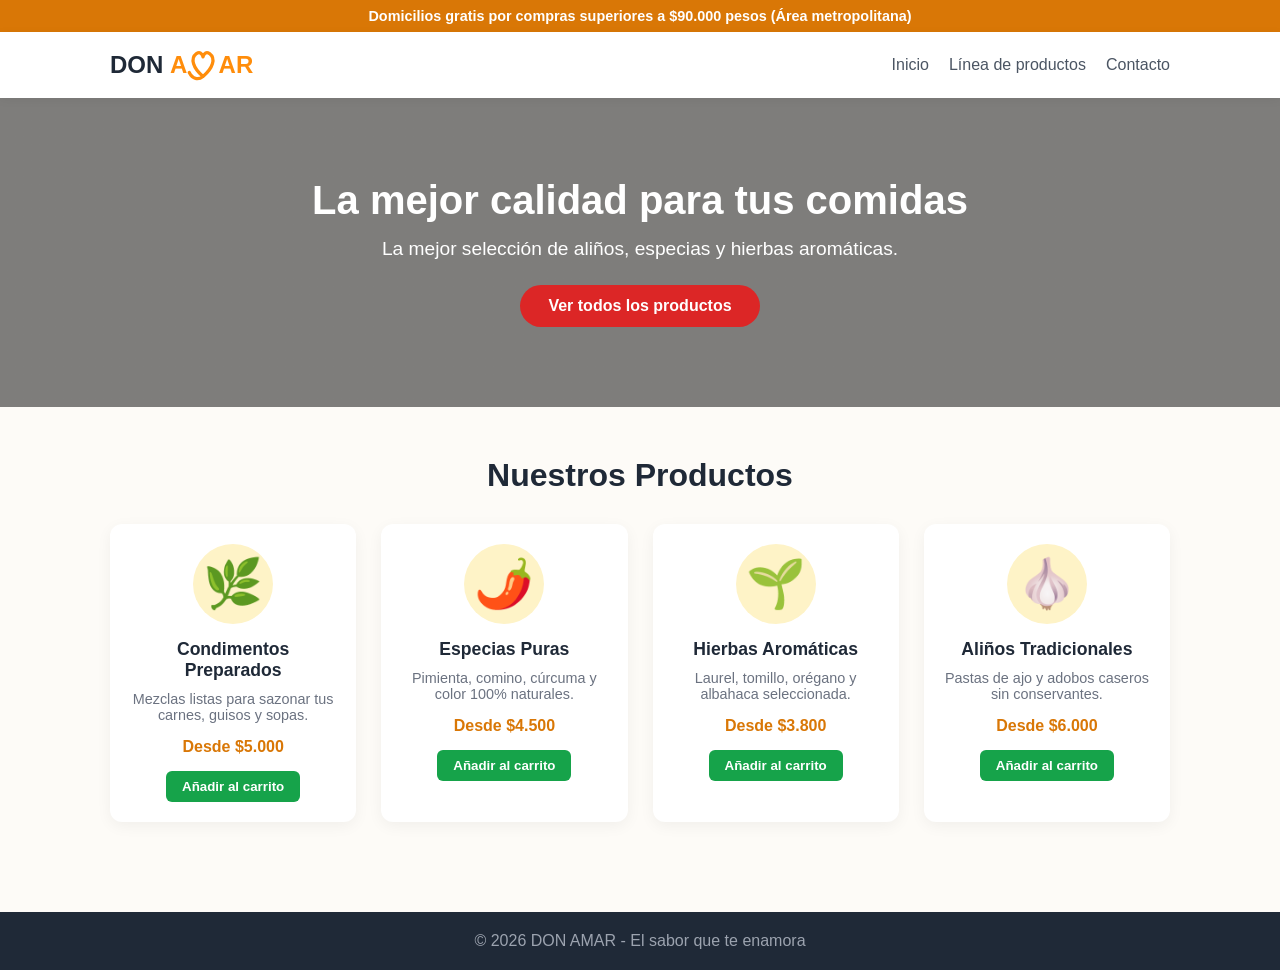
==== index.html @ bd41c61c "primer commit DON AMAR" ====
<!DOCTYPE html>
<html lang="es">
<head>
    <meta charset="UTF-8">
    <meta name="viewport" content="width=device-width, initial-scale=1.0">
    <title>DON AMAR</title>
    <link rel="stylesheet" href="styles.css">
</head>
<body>

    <!-- Barra de anuncio -->
    <div class="top-bar">
        <p>Domicilios gratis por compras superiores a $90.000 pesos (Área metropolitana)</p>
    </div>

    <!-- Encabezado y Navegación -->
    <header class="header">
        <div class="container logo-nav">
            <a href="#" class="logo">
                <h2>
    DON 
    <span class="Logo-amar">


        A<svg class="m-heart" viewBox="0 0 100 110" fill="none" stroke="currentColor" stroke-width="10" stroke-linecap="round" stroke-linejoin="round"><path d="M 50 90 C 20 65 10 35 30 20 C 45 10 50 30 50 30 C 50 30 55 10 70 20 C 90 35 80 65 50 90 C 35 102 18 98 8 78"/></svg>AR
    </span>
</h2>
            </a>
            <nav class="nav">
                <ul>
                    <li><a href="#inicio">Inicio</a></li>
                    <li><a href="#productos">Línea de productos</a></li>
                    <li><a href="contacto.html">Contacto</a></li>
                </ul>
            </nav>
        </div>
    </header>

    <!-- Sección Principal (Hero) -->
    <section id="inicio" class="hero">
        <div class="container">
            <h1>La mejor calidad para tus comidas</h1>
            <p>La mejor selección de aliños, especias y hierbas aromáticas.</p>
            <a href="#productos" class="btn">Ver todos los productos</a>
        </div>
    </section>

    <!-- Catálogo de Productos -->
    <section id="productos" class="products container">
        <h2>Nuestros Productos</h2>
        <div class="product-grid">

            <div class="product-card">
                <div class="card-img-placeholder">🌿</div>
                <h3>Condimentos Preparados</h3>
                <p>Mezclas listas para sazonar tus carnes, guisos y sopas.</p>
                <span class="price">Desde $5.000</span>
                <button class="btn-card">Añadir al carrito</button>
            </div>

            <div class="product-card">
                <div class="card-img-placeholder">🌶️</div>
                <h3>Especias Puras</h3>
                <p>Pimienta, comino, cúrcuma y color 100% naturales.</p>
                <span class="price">Desde $4.500</span>
                <button class="btn-card">Añadir al carrito</button>
            </div>

            <div class="product-card">
                <div class="card-img-placeholder">🌱</div>
                <h3>Hierbas Aromáticas</h3>
                <p>Laurel, tomillo, orégano y albahaca seleccionada.</p>
                <span class="price">Desde $3.800</span>
                <button class="btn-card">Añadir al carrito</button>
            </div>

            <div class="product-card">
                <div class="card-img-placeholder">🧄</div>
                <h3>Aliños Tradicionales</h3>
                <p>Pastas de ajo y adobos caseros sin conservantes.</p>
                <span class="price">Desde $6.000</span>
                <button class="btn-card">Añadir al carrito</button>
            </div>

        </div>
    </section>

    <!-- Pie de página -->
    <footer id="contacto" class="footer">
        <div class="container">
            <p>&copy; 2026 DON AMAR - El sabor que te enamora</p>
        </div>
    </footer>

</body>
</html>
---- styles.css ----
/* RESET BÁSICO */
* {
    margin: 0;
    padding: 0;
    box-sizing: border-box;
    font-family: 'Segoe UI', Tahoma, Geneva, Verdana, sans-serif;
}

body {
    background-color: #fdfbf7;
    color: #333333;
}

.container {
    max-width: 1100px;
    margin: 0 auto;
    padding: 0 20px;
}

/* BARRA DE ANUNCIO */
.top-bar {
    background-color: #d97706;
    color: #ffffff;
    text-align: center;
    padding: 8px 10px;
    font-size: 0.9rem;
    font-weight: 600;
}

/* ENCABEZADO Y NAVEGACIÓN */
.header {
    background-color: #ffffff;
    box-shadow: 0 2px 10px rgba(0, 0, 0, 0.05);
    position: sticky;
    top: 0;
    z-index: 100;
}

.logo-nav {
    display: flex;
    justify-content: space-between;
    align-items: center;
    padding: 15px 20px;
}

.logo h2 {
    color: #1f2937;
}

.Logo-amar {
    color: #ff8d0b; 
    display: inline-flex;
    align-items: center;
}

.m-heart {
    width: 1.5em;
    height: 1.5em;
    display: inline-block;
    vertical-align: middle;
    margin: 0 -0.1em;
    transform: scale(2.0px) translate(3px, 3px);
    )
    
}

.logo-nav a {
    text-decoration: none;
}

.nav ul {
    display: flex;
    list-style: none;
    gap: 20px;
}

.nav a {
    text-decoration: none;
    color: #4b5563;
    font-weight: 500;
    transition: color 0.3s;
}

.nav a:hover {
    color: #dc2626;
}

/* HERO SECTION */
.hero {
    background: linear-gradient(rgba(0, 0, 0, 0.5), rgba(0, 0, 0, 0.5)), 
                url('https://images.unsplash.com/photo-1596040033229-a9821ebd058d?auto=format&fit=crop&w=1200&q=80');
    background-size: cover;
    background-position: center;
    color: #ffffff;
    text-align: center;
    padding: 80px 20px;
}

.hero h1 {
    font-size: 2.5rem;
    margin-bottom: 15px;
}

.hero p {
    font-size: 1.2rem;
    margin-bottom: 25px;
}

.btn {
    display: inline-block;
    background-color: #dc2626;
    color: #ffffff;
    padding: 12px 28px;
    border-radius: 50px;
    text-decoration: none;
    font-weight: bold;
    transition: background-color 0.3s;
}

.btn:hover {
    background-color: #b91c1c;
}

/* CATÁLOGO DE PRODUCTOS */
.products {
    padding: 50px 20px;
    text-align: center;
}

.products h2 {
    font-size: 2rem;
    margin-bottom: 30px;
    color: #1f2937;
}

.product-grid {
    display: grid;
    grid-template-columns: repeat(auto-fit, minmax(220px, 1fr));
    gap: 25px;
}

.product-card {
    background-color: #ffffff;
    border-radius: 12px;
    padding: 20px;
    box-shadow: 0 4px 15px rgba(0, 0, 0, 0.05);
    display: flex;
    flex-direction: column;
    align-items: center;
    transition: transform 0.3s;
}

.product-card:hover {
    transform: translateY(-5px);
}

.card-img-placeholder {
    font-size: 3rem;
    background-color: #fef3c7;
    width: 80px;
    height: 80px;
    border-radius: 50%;
    display: flex;
    align-items: center;
    justify-content: center;
    margin-bottom: 15px;
}

.product-card h3 {
    font-size: 1.1rem;
    margin-bottom: 10px;
    color: #1f2937;
}

.product-card p {
    font-size: 0.9rem;
    color: #6b7280;
    margin-bottom: 15px;
}

.price {
    font-weight: bold;
    color: #d97706;
    margin-bottom: 15px;
}

.btn-card {
    background-color: #16a34a;
    color: white;
    border: none;
    padding: 8px 16px;
    border-radius: 6px;
    cursor: pointer;
    font-weight: 600;
    transition: background-color 0.3s;
}

.btn-card:hover {
    background-color: #15803d;
}

/* PIE DE PÁGINA */
.footer {
    background-color: #1f2937;
    color: #9ca3af;
    text-align: center;
    padding: 20px;
    margin-top: 40px;
}
/* --- ESTILOS DE LA PÁGINA DE CONTACTO --- */
/* --- FONDO CON PLANTILLA DE CONDIMENTOS/COMIDA --- */
.contacto-body {
    /* Cargamos la imagen de fondo */
    background-image: 
        /* Capa semitransparente suave para opacar un poco la foto y resaltar el texto */
        linear-gradient(rgba(0, 0, 0, 0.45), rgba(0, 0, 0, 0.45)), 
        /* Enlace a la imagen de especias/condimentos */
        url('https://images.unsplash.com/photo-1596040033229-a9821ebd058d?auto=format&fit=crop&w=1620&q=80');

    /* Ajustes para que el fondo cubra toda la pantalla de forma fija */
    background-size: cover;
    background-position: center;
    background-repeat: no-repeat;
    background-attachment: fixed;

    display: flex;
    justify-content: center;
    align-items: center;
    min-height: 100vh;
    margin: 0;
    font-family: Arial, sans-serif;
}

.contacto-card {
    background: rgba(255, 255, 255, 0.96); /* Blanco con leve transparencia elegante */
    padding: 35px 40px;
    border-radius: 20px;
    box-shadow: 0 15px 35px rgba(0, 0, 0, 0.3); /* Sombra más marcada para dar profundidad */
    border-top: 6px solid #ff6710;
    text-align: center;
    max-width: 420px;
    width: 90%;
    backdrop-filter: blur(5px); /* Efecto cristal esmerilado detrás de la tarjeta */
}
.btn-volver {
    display: inline-block;
    color: #888;
    text-decoration: none;
    font-size: 0.9em;
    margin-bottom: 20px;
    transition: color 0.2s;
}

.btn-volver:hover {
    color: #ff6710;
}

.contacto-card h2 {
    color: #1f2937;
    margin-top: 0;
    font-size: 1.8em;
}

.contacto-sub {
    color: #6b7280;
    font-size: 0.95em;
    margin-bottom: 25px;
}

.telefonos-list {
    display: flex;
    flex-direction: column;
    gap: 15px;
}

.telefono-item {
    display: flex;
    align-items: center;
    padding: 14px 18px;
    background-color: #f9fafb;
    border: 1px solid #e5e7eb;
    border-radius: 12px;
    text-decoration: none;
    color: #374151;
    transition: all 0.2s ease;
}

.telefono-item:hover {
    transform: translateY(-2px);
    border-color: #ff6710;
    box-shadow: 0 4px 12px rgba(255, 103, 16, 0.15);
    background-color: #fff8f5;
}

.telefono-item.whatsapp:hover {
    border-color: #25d366;
    box-shadow: 0 4px 12px rgba(37, 211, 102, 0.15);
    background-color: #f0fdf4;
}

.icono-tel {
    font-size: 1.5em;
    margin-right: 15px;
}

.tel-info {
    text-align: left;
    display: flex;
    flex-direction: column;
}

.tel-info strong {
    font-size: 0.9em;
    color: #1f2937;
}

.tel-info span {
    font-size: 1.05em;
    font-weight: bold;
    color: #ff6710;
}

.telefono-item.whatsapp .tel-info span {
    color: #25d366;
}
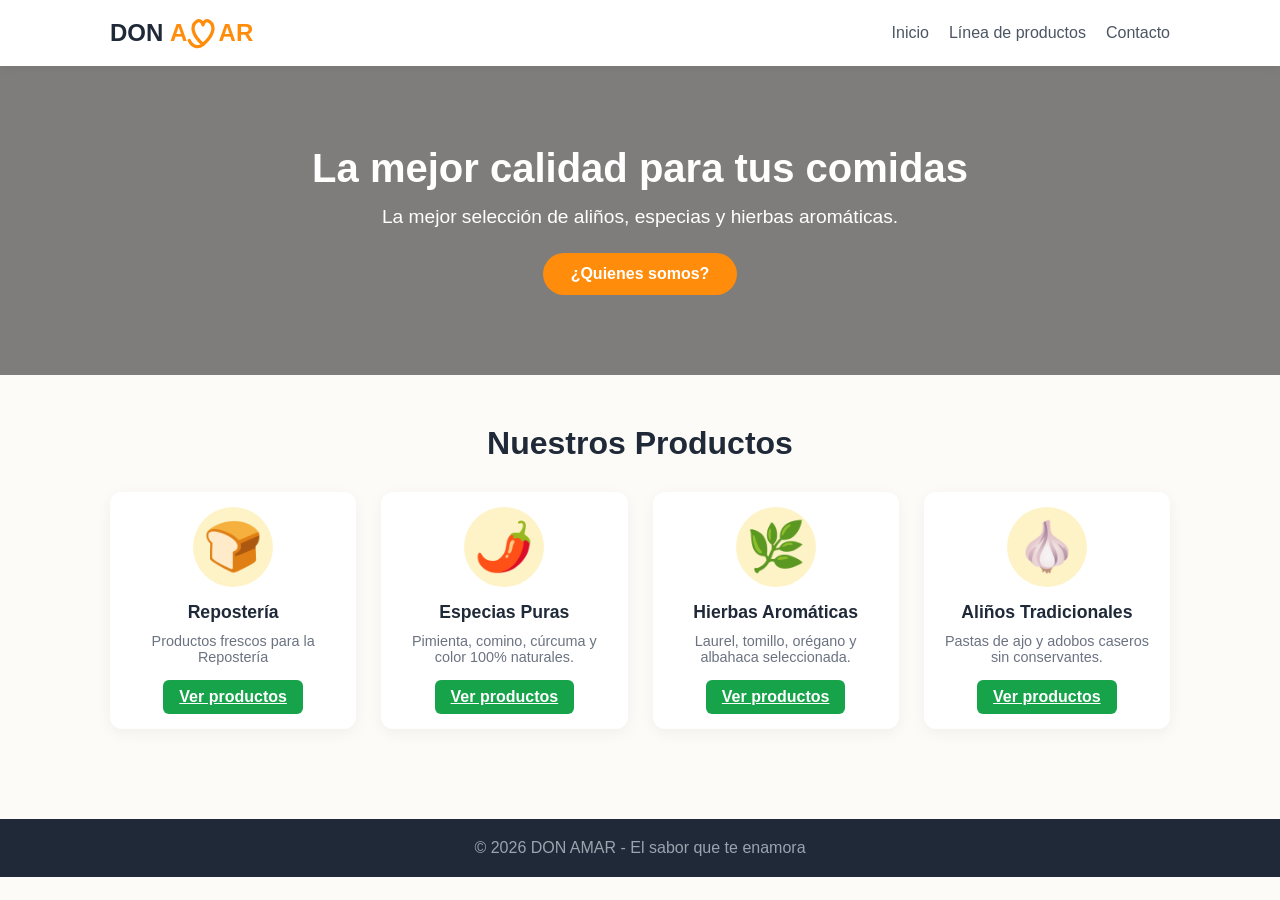
==== commit 4aca470f: "actualizacion" ====
--- a/index.html
+++ b/index.html
@@ -8,10 +8,6 @@
 </head>
 <body>
 
-    <!-- Barra de anuncio -->
-    <div class="top-bar">
-        <p>Domicilios gratis por compras superiores a $90.000 pesos (Área metropolitana)</p>
-    </div>
 
     <!-- Encabezado y Navegación -->
     <header class="header">
@@ -41,7 +37,7 @@
         <div class="container">
             <h1>La mejor calidad para tus comidas</h1>
             <p>La mejor selección de aliños, especias y hierbas aromáticas.</p>
-            <a href="#productos" class="btn">Ver todos los productos</a>
+            <a href="#productos" class="btn">¿Quienes somos?</a>
         </div>
     </section>
 
@@ -50,38 +46,37 @@
         <h2>Nuestros Productos</h2>
         <div class="product-grid">
 
-            <div class="product-card">
-                <div class="card-img-placeholder">🌿</div>
-                <h3>Condimentos Preparados</h3>
-                <p>Mezclas listas para sazonar tus carnes, guisos y sopas.</p>
-                <span class="price">Desde $5.000</span>
-                <button class="btn-card">Añadir al carrito</button>
-            </div>
+           <!-- Tarjeta 1: Repostería -->
+<div class="product-card">
+    <div class="card-img-placeholder">🍞</div>
+    <h3>Repostería</h3>
+    <p>Productos frescos para la Repostería</p>
+    <a href="reposteria.html" class="btn-card">Ver productos</a>
+</div>
 
-            <div class="product-card">
-                <div class="card-img-placeholder">🌶️</div>
-                <h3>Especias Puras</h3>
-                <p>Pimienta, comino, cúrcuma y color 100% naturales.</p>
-                <span class="price">Desde $4.500</span>
-                <button class="btn-card">Añadir al carrito</button>
-            </div>
+<!-- Tarjeta 2: Especias Puras -->
+<div class="product-card">
+    <div class="card-img-placeholder">🌶️</div>
+    <h3>Especias Puras</h3>
+    <p>Pimienta, comino, cúrcuma y color 100% naturales.</p>
+    <a href="condimentos.html" class="btn-card">Ver productos</a>
+</div>
 
-            <div class="product-card">
-                <div class="card-img-placeholder">🌱</div>
-                <h3>Hierbas Aromáticas</h3>
-                <p>Laurel, tomillo, orégano y albahaca seleccionada.</p>
-                <span class="price">Desde $3.800</span>
-                <button class="btn-card">Añadir al carrito</button>
-            </div>
+<!-- Tarjeta 3: Hierbas Aromáticas -->
+<div class="product-card">
+    <div class="card-img-placeholder">🌿</div>
+    <h3>Hierbas Aromáticas</h3>
+    <p>Laurel, tomillo, orégano y albahaca seleccionada.</p>
+    <a href="hierbas.html" class="btn-card">Ver productos</a>
+</div>
 
-            <div class="product-card">
-                <div class="card-img-placeholder">🧄</div>
-                <h3>Aliños Tradicionales</h3>
-                <p>Pastas de ajo y adobos caseros sin conservantes.</p>
-                <span class="price">Desde $6.000</span>
-                <button class="btn-card">Añadir al carrito</button>
-            </div>
-
+<!-- Tarjeta 4: Aliños Tradicionales -->
+<div class="product-card">
+    <div class="card-img-placeholder">🧄</div>
+    <h3>Aliños Tradicionales</h3>
+    <p>Pastas de ajo y adobos caseros sin conservantes.</p>
+    <a href="alinos.html" class="btn-card">Ver productos</a>
+</div>
         </div>
     </section>
 
--- a/styles.css
+++ b/styles.css
@@ -17,15 +17,6 @@
     padding: 0 20px;
 }
 
-/* BARRA DE ANUNCIO */
-.top-bar {
-    background-color: #d97706;
-    color: #ffffff;
-    text-align: center;
-    padding: 8px 10px;
-    font-size: 0.9rem;
-    font-weight: 600;
-}
 
 /* ENCABEZADO Y NAVEGACIÓN */
 .header {
@@ -82,7 +73,7 @@
 }
 
 .nav a:hover {
-    color: #dc2626;
+    color: #ff8d0b;
 }
 
 /* HERO SECTION */
@@ -108,7 +99,7 @@
 
 .btn {
     display: inline-block;
-    background-color: #dc2626;
+    background-color: #ff8d0b;
     color: #ffffff;
     padding: 12px 28px;
     border-radius: 50px;
@@ -118,7 +109,7 @@
 }
 
 .btn:hover {
-    background-color: #b91c1c;
+    background-color: #ff8d0b;
 }
 
 /* CATÁLOGO DE PRODUCTOS */
@@ -135,18 +126,19 @@
 
 .product-grid {
     display: grid;
-    grid-template-columns: repeat(auto-fit, minmax(220px, 1fr));
+    grid-template-columns: repeat(auto-fit, minmax(180px, 1fr));
     gap: 25px;
 }
 
 .product-card {
     background-color: #ffffff;
     border-radius: 12px;
-    padding: 20px;
+    padding: 15px;
     box-shadow: 0 4px 15px rgba(0, 0, 0, 0.05);
     display: flex;
     flex-direction: column;
     align-items: center;
+    text-align: center;
     transition: transform 0.3s;
 }
 
@@ -322,4 +314,262 @@
 
 .telefono-item.whatsapp .tel-info span {
     color: #25d366;
+}
+/* ==========================================
+   ESTILOS DE CATÁLOGO CON FOTOS CIRCULARES
+   ========================================== */jkml
+
+.catalogo-body {
+  background-color: #2e2d2d; /* Fondo oscuro gastronómico */
+  background-image:radial-gradient(circle, rgba(255, 255, 255, 0.4)1px, transparent 1.2px),
+  radial-gradient(circle, rgba(255, 255, 255, 0.4)1.5px, transparent 2px);
+  color: #ffffff;
+  font-family: 'Segoe UI', Tahoma, Geneva, Verdana, sans-serif;
+  margin: 0;
+  padding: 20px;
+}
+
+.catalogo-container {
+  max-width: 1100px;
+  margin: 0 auto;
+  text-align: center;
+}
+
+
+.catalogo-header h2 {
+  font-size: 2.2rem;
+  letter-spacing: 3px;
+  text-align: center;
+  margin-bottom: 5px;
+  color: #f5f5f5;
+}
+rgb(44, 3, 3)rgb(44, 3, 3)rgb(136, 39, 39)rgb(44, 3, 3)
+.catalogo-header p {
+  color: #ff6710;
+  font-weight: bold;
+  letter-spacing: 1px;
+}
+
+/* Grilla en filas/columnas ordenadas */
+.productos-grid {
+  display: grid;
+  grid-template-columns: repeat(3, 1fr);
+  gap: 40px 30px;
+  margin: 40px auto;
+  max-width: 900px;
+  justify-items: center;
+}
+
+.producto-card-circulo {
+  display: flex;
+  flex-direction: column;
+  align-items: center;
+  max-width: 200px;
+}
+
+/* Marco circular con borde verde sutil */
+.img-wrapper {
+  width: 130px;
+  height: 130px;
+  border-radius: 50%;
+  overflow: hidden;
+  border: 3px solid rgb(255, 166, 33);
+  box-shadow: 0 4px 10px rgba(0,0,0,0.5);
+  margin-bottom: 12px;
+}
+
+.img-wrapper img {
+  width: 100%;
+  height: 100%;
+  object-fit: cover;
+}
+
+.producto-card-circulo h3 {
+  font-size: 0.95rem;
+  margin: 5px 0;
+  font-weight: 600;
+  line-height: 1.2;
+}
+
+.producto-card-circulo h3 small {
+  display: block;
+  font-weight: normal;
+  color: #aaa;
+  font-size: 0.8rem;
+}
+
+.producto-card-circulo .precio {
+  font-size: 1.1rem;
+  font-weight: bold;
+  color: #ffffff;
+  margin-top: 4px;
+}
+
+.producto-card-circulo .ver-mas {
+  font-size: 0.75rem;
+  color: #aaa;
+  text-decoration: underline;
+  margin-top: 2px;
+}
+
+/* Pie con botón de WhatsApp */
+.catalogo-footer {
+  margin-top: 30px;
+  display: flex;
+  flex-direction: column;
+  align-items: center;
+  gap: 15px;
+}
+
+.contacto-info strong {
+  letter-spacing: 2px;
+  font-size: 1.1rem;
+}
+
+.contacto-info p {
+  margin: 3px 0 0 0;
+  color: #ccc;
+  font-size: 0.9rem;
+}
+
+.btn-whatsapp {
+  background-color: #28a745;
+  color: #fff;
+  padding: 12px 25px;
+  border-radius: 25px;
+  text-decoration: none;
+  font-weight: bold;
+  transition: background-color 0.3s;
+}
+
+.btn-whatsapp:hover {
+  background-color: #218838;
+}
+ ==========================================
+   ESTILOS DE condimentos CON FOTOS CIRCULARES
+   ========================================== */
+
+.catalogo-body {
+  background-color: #121212; /* Fondo oscuro gastronómico */
+  color: #ffffff;
+  font-family: 'Segoe UI', Tahoma, Geneva, Verdana, sans-serif;
+  margin: 0;
+  padding: 20px;
+}
+
+.catalogo-container {
+  max-width: 1100px;
+  margin: 0 auto;
+  text-align: center;
+}
+
+
+.catalogo-header h2 {
+  font-size: 2.2rem;
+  letter-spacing: 3px;
+  text-align: center;
+  margin-bottom: 5px;
+  color: #f5f5f5;
+}
+rgb(44, 3, 3)rgb(44, 3, 3)rgb(136, 39, 39)rgb(44, 3, 3)
+.catalogo-header p {
+  color: #ff6710;
+  font-weight: bold;
+  letter-spacing: 1px;
+}
+
+/* Grilla en filas/columnas ordenadas */
+.productos-grid {
+  display: grid;
+  grid-template-columns: repeat(3, 1fr);
+  gap: 40px 30px;
+  margin: 40px auto;
+  max-width: 900px;
+  justify-items: center;
+}
+
+.producto-card-circulo {
+  display: flex;
+  flex-direction: column;
+  align-items: center;
+  max-width: 200px;
+}
+
+/* Marco circular con borde verde sutil */
+.img-wrapper {
+  width: 130px;
+  height: 130px;
+  border-radius: 50%;
+  overflow: hidden;
+  border: 3px solid rgb(255, 166, 33);
+  box-shadow: 0 4px 10px rgba(0,0,0,0.5);
+  margin-bottom: 12px;
+}
+
+.img-wrapper img {
+  width: 100%;
+  height: 100%;
+  object-fit: cover;
+}
+
+.producto-card-circulo h3 {
+  font-size: 0.95rem;
+  margin: 5px 0;
+  font-weight: 600;
+  line-height: 1.2;
+}
+
+.producto-card-circulo h3 small {
+  display: block;
+  font-weight: normal;
+  color: #aaa;
+  font-size: 0.8rem;
+}
+
+.producto-card-circulo .precio {
+  font-size: 1.1rem;
+  font-weight: bold;
+  color: #ffffff;
+  margin-top: 4px;
+}
+
+.producto-card-circulo .ver-mas {
+  font-size: 0.75rem;
+  color: #aaa;
+  text-decoration: underline;
+  margin-top: 2px;
+}
+
+/* Pie con botón de WhatsApp */
+.catalogo-footer {
+  margin-top: 30px;
+  display: flex;
+  flex-direction: column;
+  align-items: center;
+  gap: 15px;
+}
+
+.contacto-info strong {
+  letter-spacing: 2px;
+  font-size: 1.1rem;
+}
+
+.contacto-info p {
+  margin: 3px 0 0 0;
+  color: #ccc;
+  font-size: 0.9rem;
+}
+
+.btn-whatsapp {
+  background-color: #28a745;
+  color: #fff;
+  padding: 12px 25px;
+  border-radius: 25px;
+  text-decoration: none;
+  font-weight: bold;
+  transition: background-color 0.3s;
+}
+
+.btn-whatsapp:hover {
+  background-color: #218838;
 }
